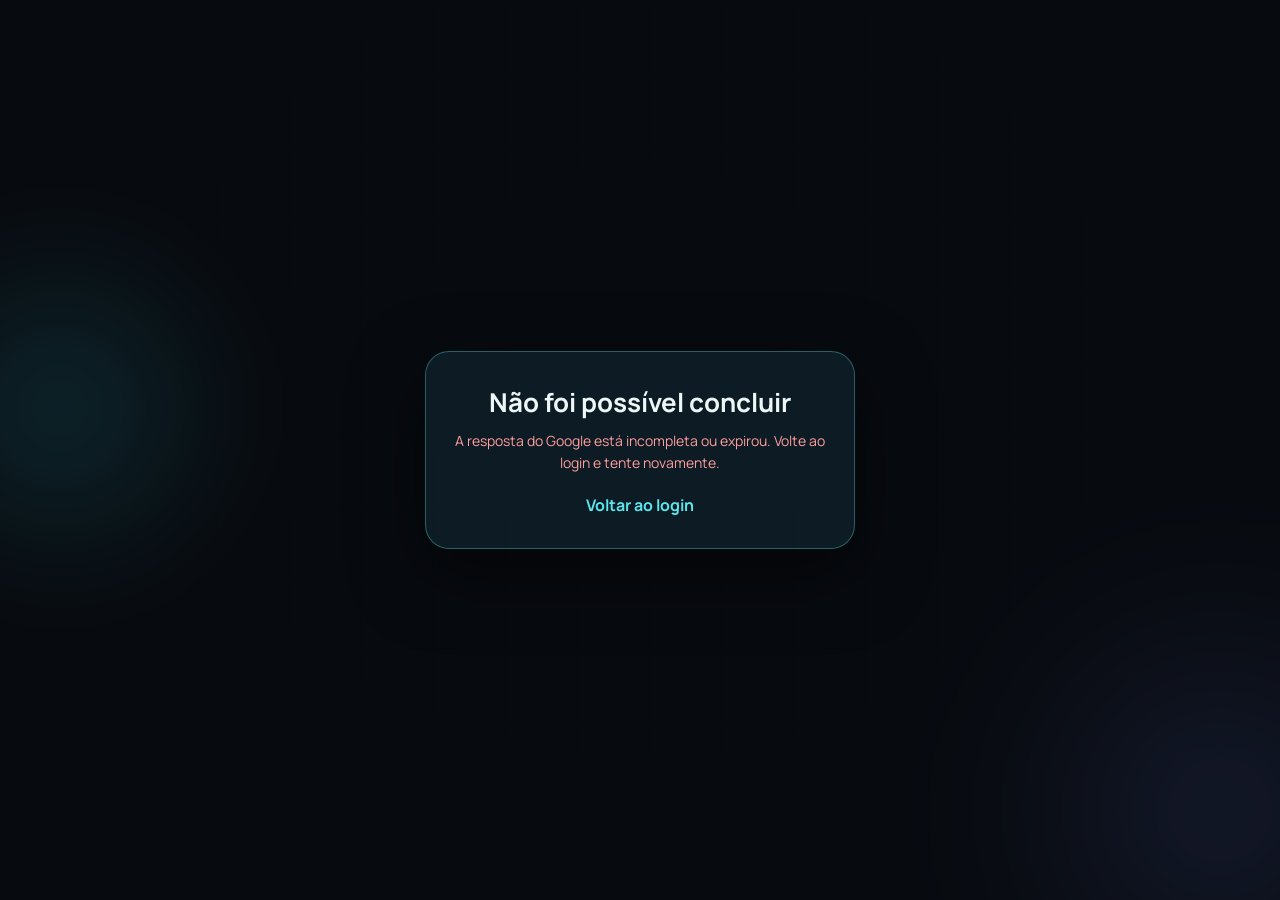
==== auth-callback.html @ b88a13aa "feat: add Google OAuth redirect callback page" ====
<!doctype html>
<html lang="pt-BR">
<head>
  <meta charset="utf-8">
  <meta name="viewport" content="width=device-width,initial-scale=1,viewport-fit=cover">
  <meta name="theme-color" content="#070a0f">
  <title>Conectando · AURORA DJ Studio</title>
  <link rel="stylesheet" href="styles.css">
  <style>
    body.callback-page{min-height:100svh;display:grid;place-items:center;padding:24px;background:#070a0f;color:#eef7f8}
    .callback-card{width:min(100%,430px);padding:32px 28px;border:1px solid #5be6ed55;border-radius:24px;background:#0d1d26ee;box-shadow:0 24px 70px #0008;text-align:center}
    .callback-spinner{width:34px;height:34px;margin:0 auto 20px;border:3px solid #5be6ed33;border-top-color:#5be6ed;border-radius:50%;animation:spin .8s linear infinite}
    .callback-card h1{margin:0 0 10px;font-size:26px}.callback-card p{margin:0;color:#a8bdc1;line-height:1.6;font-size:14px}
    .callback-error{color:#ff9d9d!important}.callback-link{display:inline-block;margin-top:20px;color:#5be6ed;text-decoration:none;font-weight:700}
    @keyframes spin{to{transform:rotate(360deg)}}
  </style>
</head>
<body class="callback-page">
  <div class="liquid liquid-a"></div><div class="liquid liquid-b"></div><div class="grid-glow"></div>
  <main class="callback-card">
    <div class="callback-spinner" id="spinner"></div>
    <h1 id="title">Conectando sua conta</h1>
    <p id="message">Aguarde um instante. Você será levado ao Studio automaticamente.</p>
  </main>
  <script>
    (async () => {
      const title = document.getElementById('title');
      const message = document.getElementById('message');
      const spinner = document.getElementById('spinner');
      const params = new URLSearchParams(window.location.hash.slice(1));
      const error = params.get('error');
      if (error) {
        spinner.style.display = 'none';
        title.textContent = 'Login não concluído';
        message.textContent = params.get('error_description') || 'O Google cancelou a autenticação. Tente novamente.';
        message.classList.add('callback-error');
        const link = document.createElement('a'); link.className = 'callback-link'; link.href = '/login.html'; link.textContent = 'Voltar ao login'; document.querySelector('.callback-card').appendChild(link);
        return;
      }
      const token = params.get('access_token');
      const returnedState = params.get('state');
      const expectedState = localStorage.getItem('aurora-oauth-state');
      if (!token || (expectedState && returnedState !== expectedState)) {
        spinner.style.display = 'none';
        title.textContent = 'Não foi possível concluir';
        message.textContent = 'A resposta do Google está incompleta ou expirou. Volte ao login e tente novamente.';
        message.classList.add('callback-error');
        const link = document.createElement('a'); link.className = 'callback-link'; link.href = '/login.html'; link.textContent = 'Voltar ao login'; document.querySelector('.callback-card').appendChild(link);
        return;
      }
      try {
        const response = await fetch('https://openidconnect.googleapis.com/v1/userinfo', {headers: {Authorization: 'Bearer ' + token}});
        if (!response.ok) throw new Error('userinfo');
        const profile = await response.json();
        if (!profile.email) throw new Error('email');
        localStorage.setItem('aurora-google-email', profile.email);
        if (profile.name) localStorage.setItem('aurora-google-name', profile.name);
        localStorage.removeItem('aurora-oauth-state');
        history.replaceState({}, document.title, window.location.pathname);
        window.location.replace('/');
      } catch (_) {
        spinner.style.display = 'none';
        title.textContent = 'Não foi possível validar a conta';
        message.textContent = 'O Google respondeu, mas a confirmação demorou. Tente novamente em alguns segundos.';
        message.classList.add('callback-error');
        const link = document.createElement('a'); link.className = 'callback-link'; link.href = '/login.html'; link.textContent = 'Tentar novamente'; document.querySelector('.callback-card').appendChild(link);
      }
    })();
  </script>
</body>
</html>
---- styles.css ----
@import url('https://fonts.googleapis.com/css2?family=DM+Mono:wght@400;500&family=Manrope:wght@400;500;600;700;800&display=swap');
:root{--bg:#070a0f;--panel:#0c1119e8;--panel2:#111a24;--line:#22303d;--line2:#2d4151;--text:#edf7f8;--muted:#8da2ae;--cyan:#5be6ed;--blue:#6e8cff;--lime:#c8f36d;--danger:#ff7f8f;--shadow:0 24px 70px #0008}
*{box-sizing:border-box}html,body{margin:0;min-height:100%;background:var(--bg);color:var(--text);font-family:Manrope,system-ui,sans-serif}body{overflow-x:hidden}button,input{font:inherit}button{cursor:pointer;color:inherit;border:0}.liquid{position:fixed;pointer-events:none;border-radius:50%;filter:blur(45px);z-index:0;mix-blend-mode:screen;opacity:.35;transition:transform 1.4s cubic-bezier(.2,.8,.2,1)}.liquid-a{width:420px;height:420px;left:-150px;top:22%;background:radial-gradient(circle,#2bdbe866,transparent 65%)}.liquid-b{width:520px;height:520px;right:-200px;bottom:-170px;background:radial-gradient(circle,#6c7eff55,transparent 68%)}.grid-glow{position:fixed;inset:0;pointer-events:none;z-index:0;opacity:.18;background-image:linear-gradient(#5be6ed12 1px,transparent 1px),linear-gradient(90deg,#5be6ed12 1px,transparent 1px);background-size:72px 72px;mask-image:radial-gradient(ellipse at 50% 40%,#000 0%,transparent 75%)}.app-shell{position:relative;z-index:1;display:flex;min-height:100vh}.sidebar{width:246px;flex:0 0 246px;display:flex;flex-direction:column;padding:26px 16px 18px;border-right:1px solid #1a2733;background:linear-gradient(180deg,#0a1017f5,#070b10f4);backdrop-filter:blur(18px)}.brand{display:flex;align-items:center;gap:11px;padding:0 10px 30px}.brand-mark{display:grid;place-items:center;width:34px;height:34px;border:1px solid #5be6ed55;border-radius:11px;color:#031116;background:linear-gradient(135deg,var(--cyan),var(--blue));font-size:22px;font-weight:800}.brand strong{display:block;font-size:14px;letter-spacing:.16em}.brand small{display:block;margin-top:3px;color:var(--muted);font:10px 'DM Mono',monospace;letter-spacing:.13em}.nav-label{margin:19px 10px 8px;color:#5f7480;font:10px 'DM Mono',monospace;letter-spacing:.18em}.nav-item{display:flex;align-items:center;gap:12px;width:100%;padding:11px 12px;margin:2px 0;border-radius:10px;background:transparent;color:#91a5b0;font-size:13px;font-weight:600;text-align:left;transition:.2s}.nav-item span{width:18px;color:#71909e;font-size:16px;text-align:center}.nav-item:hover{background:#15212b;color:var(--text)}.nav-item.active{background:linear-gradient(90deg,#14313a,#142231);color:var(--text);box-shadow:inset 2px 0 var(--cyan)}.nav-item.active span{color:var(--cyan)}.sidebar-bottom{margin-top:auto}.plan-card{display:flex;align-items:center;gap:9px;padding:12px;margin-bottom:10px;border:1px solid #253946;border-radius:13px;background:#0d1720}.plan-dot{width:8px;height:8px;border-radius:50%;background:var(--lime);box-shadow:0 0 13px #c8f36d99}.plan-card b{display:block;font-size:12px}.plan-card small{display:block;margin-top:3px;color:var(--muted);font:10px 'DM Mono',monospace}.chevron{margin-left:auto;color:#7893a0;font-size:18px}.login-link{display:flex;align-items:center;gap:9px;width:100%;padding:11px 12px;background:#111b24;border:1px solid #253a48;border-radius:10px;color:#c5d9df;font-size:12px;font-weight:700}.google-g{display:grid;place-items:center;width:22px;height:22px;border-radius:50%;background:#fff;color:#4285f4;font:700 14px Arial}.main{flex:1;min-width:0}.topbar{height:77px;display:flex;align-items:center;justify-content:space-between;padding:0 clamp(18px,3vw,44px);border-bottom:1px solid #172530;background:#070c12aa;backdrop-filter:blur(16px)}.crumb{display:flex;align-items:center;gap:9px;color:#6f8793;font:11px 'DM Mono',monospace;letter-spacing:.08em}.crumb b{color:#40515b}.crumb strong{color:#dcebef;font:600 12px Manrope}.live-dot{width:7px;height:7px;border-radius:50%;background:var(--lime);box-shadow:0 0 10px #c8f36d}.top-actions{display:flex;align-items:center;gap:18px}.secured{color:#6e8792;font:10px 'DM Mono',monospace;letter-spacing:.07em}.avatar{width:34px;height:34px;border-radius:50%;background:#122e35;border:1px solid #3a6d73;color:var(--cyan);font-weight:800}.menu-toggle,.close-menu{display:none}.content{max-width:1480px;margin:0 auto;padding:36px clamp(18px,3vw,48px) 50px}.welcome-row{display:flex;align-items:flex-end;justify-content:space-between;gap:25px;margin-bottom:30px}.eyebrow,.kicker{margin:0 0 10px;color:var(--cyan);font:500 10px 'DM Mono',monospace;letter-spacing:.2em}.welcome-row h1{margin:0;font-size:clamp(34px,4vw,58px);letter-spacing:-.05em;line-height:1}.welcome-row h1 em{color:var(--cyan);font-style:normal}.subtitle{max-width:540px;margin:14px 0 0;color:#91a6b1;font-size:14px;line-height:1.6}.quota{width:240px;padding:15px 17px;border:1px solid var(--line);border-radius:14px;background:#0b141ce8}.quota>div:first-child{display:flex;justify-content:space-between;align-items:center}.quota span{color:#758e9a;font:10px 'DM Mono',monospace;letter-spacing:.16em}.quota b{font:500 12px 'DM Mono',monospace;color:#d5e8ec}.quota-bar{height:5px;margin:13px 0 9px;border-radius:99px;background:#172630;overflow:hidden}.quota-bar i{display:block;width:0;height:100%;border-radius:99px;background:linear-gradient(90deg,var(--cyan),var(--blue));transition:.3s}.quota small{color:#69808d;font-size:10px}.studio-grid{display:grid;grid-template-columns:minmax(260px,.8fr) minmax(400px,1.4fr) minmax(260px,.8fr);gap:14px}.panel{border:1px solid var(--line);border-radius:16px;background:linear-gradient(145deg,#0d151ee8,#0a1118e8);box-shadow:0 12px 36px #0003;overflow:hidden}.panel-heading{display:flex;align-items:flex-start;justify-content:space-between;gap:12px;padding:20px 20px 15px}.panel h2{margin:0;font-size:17px;letter-spacing:-.03em}.status-chip,.export-count{padding:5px 8px;border:1px solid #2d5962;border-radius:6px;background:#0e252a;color:var(--cyan);font:10px 'DM Mono',monospace}.dropzone{display:flex;flex-direction:column;align-items:center;justify-content:center;min-height:230px;margin:0 16px;padding:25px 15px;border:1px dashed #345263;border-radius:13px;background:#0a151d;text-align:center;transition:.2s}.dropzone:hover,.dropzone.drag{border-color:var(--cyan);background:#0d2228;transform:translateY(-1px)}.drop-icon{display:grid;place-items:center;width:42px;height:42px;margin-bottom:14px;border:1px solid #3b6973;border-radius:12px;color:var(--cyan);font-size:22px}.dropzone strong{font-size:13px}.dropzone>span{margin-top:5px;color:#76909c;font-size:11px}.outline-btn{margin-top:18px;padding:9px 13px;border:1px solid #3b6874;border-radius:8px;background:#11222b;color:#c8f4f5;font-size:12px;font-weight:700}.dropzone small{margin-top:14px;color:#5f7781;font:10px 'DM Mono',monospace}.track-info{display:flex;align-items:center;gap:11px;margin:14px 16px 0;padding:11px;border:1px solid #1f303b;border-radius:10px;background:#0b151d}.track-info.empty{opacity:.8}.track-art,.mini-cover{display:grid;place-items:center;width:33px;height:33px;flex:0 0 33px;border-radius:9px;background:linear-gradient(135deg,#153b42,#1e2d61);color:var(--cyan);font-size:18px}.track-info b,.now-copy b{display:block;font-size:11px;white-space:nowrap;overflow:hidden;text-overflow:ellipsis;max-width:180px}.track-info small,.now-copy small{display:block;margin-top:3px;color:#718995;font-size:10px}.track-time{margin-left:auto;color:#718995;font:10px 'DM Mono',monospace}audio{display:none}.canvas-wrap{position:relative;height:284px;margin:0 16px;border:1px solid #1e3542;border-radius:13px;background:radial-gradient(circle at 50% 55%,#0d2935,#071016 72%);overflow:hidden}.canvas-wrap canvas{width:100%;height:100%;display:block}.canvas-overlay{position:absolute;inset:14px;display:flex;justify-content:space-between;align-items:flex-start;pointer-events:none;color:#69818d;font:10px 'DM Mono',monospace;text-transform:uppercase;letter-spacing:.08em}.fps{color:#43606c}.visual-tools{display:flex;gap:4px}.tiny{padding:6px 8px;border:1px solid #253a47;border-radius:6px;background:#0b151d;color:#78909a;font:10px 'DM Mono',monospace}.tiny.active{background:#15363d;color:var(--cyan);border-color:#39727a}.now-playing{display:flex;align-items:center;gap:11px;padding:15px 18px 18px}.now-copy{min-width:0;flex:1}.play-btn{display:grid;place-items:center;width:34px;height:34px;border:1px solid #36727b;border-radius:50%;background:#12333b;color:var(--cyan);font-size:13px}.control{padding:9px 20px}.control-label{display:flex;justify-content:space-between;margin-bottom:9px;color:#b7cbd0;font-size:12px}.control-label b{color:var(--cyan);font:500 11px 'DM Mono',monospace}.control input{width:100%;height:4px;appearance:none;border-radius:8px;background:#1b2c37;outline:none}.control input::-webkit-slider-thumb{appearance:none;width:15px;height:15px;border:2px solid #061014;border-radius:50%;background:var(--cyan);box-shadow:0 0 0 2px #3eb5bd66}.control input::-moz-range-thumb{width:12px;height:12px;border:2px solid #061014;border-radius:50%;background:var(--cyan)}.range-hints{display:flex;justify-content:space-between;margin-top:6px;color:#506b77;font:9px 'DM Mono',monospace}.mixer-footer{display:flex;justify-content:space-between;align-items:center;margin:16px 20px 20px;padding-top:15px;border-top:1px solid #1c2d37;color:#68818c;font:10px 'DM Mono',monospace}.signal{display:inline-block;width:7px;height:7px;margin-right:6px;border-radius:50%;background:var(--lime);box-shadow:0 0 9px #c8f36d}.ghost-btn,.text-btn,.reset-btn{padding:6px 8px;background:transparent;color:#86a2ad;font-size:11px}.ghost-btn:hover,.text-btn:hover{color:var(--cyan)}.bottom-grid{display:grid;grid-template-columns:1.3fr .7fr;gap:14px;margin-top:14px}.queue-panel,.export-panel{min-height:190px}.queue-empty{display:grid;place-items:center;min-height:120px;text-align:center;color:#708895}.queue-empty>span{font-size:28px;color:#416771}.queue-empty p{margin:6px 0 0;font-size:12px;line-height:1.6}.queue-empty small{color:#5d7580;font-size:10px}.export-panel>p{margin:0 20px 18px;color:#87a0aa;font-size:12px;line-height:1.6}.primary-btn{display:flex;align-items:center;justify-content:center;gap:9px;width:calc(100% - 40px);margin:0 20px;padding:12px;border-radius:10px;background:linear-gradient(135deg,var(--cyan),#55a6ff);color:#041117;font-size:12px;font-weight:800;transition:.2s}.primary-btn:hover:not(:disabled){transform:translateY(-1px);box-shadow:0 9px 22px #5be6ed33}.primary-btn:disabled{opacity:.42;cursor:not-allowed}.primary-btn b{margin-left:auto;font:10px 'DM Mono',monospace;opacity:.65}.privacy-note{display:block;margin:12px 20px;color:#5f7781;font-size:10px}.info-strip{display:flex;align-items:center;gap:10px;margin-top:14px;padding:13px 16px;border:1px solid #203441;border-radius:12px;background:#0b151ce8}.info-icon{display:grid;place-items:center;width:20px;height:20px;border:1px solid #396674;border-radius:50%;color:var(--cyan);font:11px serif}.info-strip p{flex:1;margin:0;color:#7e98a3;font-size:11px}.info-strip p b{color:#bfdde1}.modal-backdrop{position:fixed;inset:0;z-index:10;display:grid;place-items:center;padding:18px;background:#02050ae8;backdrop-filter:blur(12px)}.modal-card{position:relative;width:min(390px,100%);padding:28px;border:1px solid #2e5965;border-radius:18px;background:linear-gradient(145deg,#101b24,#071017);box-shadow:var(--shadow)}.modal-card h2{margin:8px 0;font-size:25px}.modal-card p{margin:0 0 20px;color:#93aab3;font-size:13px;line-height:1.6}.modal-card small{display:block;margin-top:13px;color:#657e89;font-size:10px}.modal-close{position:absolute;top:13px;right:13px;width:30px;height:30px;border-radius:8px;background:#13222c;color:#9bb7c0;font-size:20px}.google-btn{display:flex;align-items:center;justify-content:center;gap:10px;width:100%;padding:12px;border-radius:10px;background:#f4f7f7;color:#111820;font-size:13px;font-weight:800}.google-btn .google-g{background:transparent}.close-menu{display:none}
@media(max-width:1100px){.studio-grid{grid-template-columns:1fr 1.3fr}.mixer-panel{grid-column:1/-1;display:grid;grid-template-columns:repeat(4,1fr);align-items:start}.mixer-panel .panel-heading{grid-column:1/-1}.mixer-footer{grid-column:1/-1}.bottom-grid{grid-template-columns:1fr}}
@media(max-width:760px){.sidebar{position:fixed;inset:0 auto 0 0;z-index:20;width:min(300px,88vw);transform:translateX(-105%);transition:.25s;box-shadow:20px 0 50px #000b}.sidebar.open{transform:translateX(0)}.close-menu{display:block;position:absolute;top:18px;right:14px;width:32px;height:32px;border-radius:9px;background:#14232c;color:#b8d8df;font-size:22px}.menu-toggle{display:block;width:34px;height:34px;background:transparent;color:#c3dce0;font-size:21px}.topbar{height:65px;padding:0 14px}.crumb{font-size:9px}.crumb strong{font-size:11px}.secured{display:none}.top-actions{gap:0}.content{padding:25px 13px 35px}.welcome-row{display:block;margin-bottom:20px}.welcome-row h1{font-size:37px}.subtitle{font-size:13px;margin-top:12px}.quota{width:100%;margin-top:20px}.studio-grid{display:flex;flex-direction:column;gap:12px}.visual-panel{order:-1}.panel-heading{padding:16px 15px 12px}.panel h2{font-size:16px}.visual-tools{gap:2px}.tiny{padding:5px 6px;font-size:9px}.canvas-wrap{height:230px;margin:0 12px}.now-playing{padding:12px 14px 15px}.dropzone{min-height:190px;margin:0 12px}.track-info{margin:12px}.mixer-panel{display:block}.control{padding:8px 15px}.mixer-footer{margin:14px 15px 16px}.bottom-grid{display:flex;flex-direction:column;gap:12px}.queue-panel,.export-panel{min-height:0}.info-strip{align-items:flex-start;padding:12px}.info-strip p{font-size:10px}.info-strip .text-btn{display:none}.liquid-a{width:280px;height:280px}.liquid-b{width:330px;height:330px}}
@media(prefers-reduced-motion:reduce){.liquid{transition:none}.primary-btn{transition:none}}
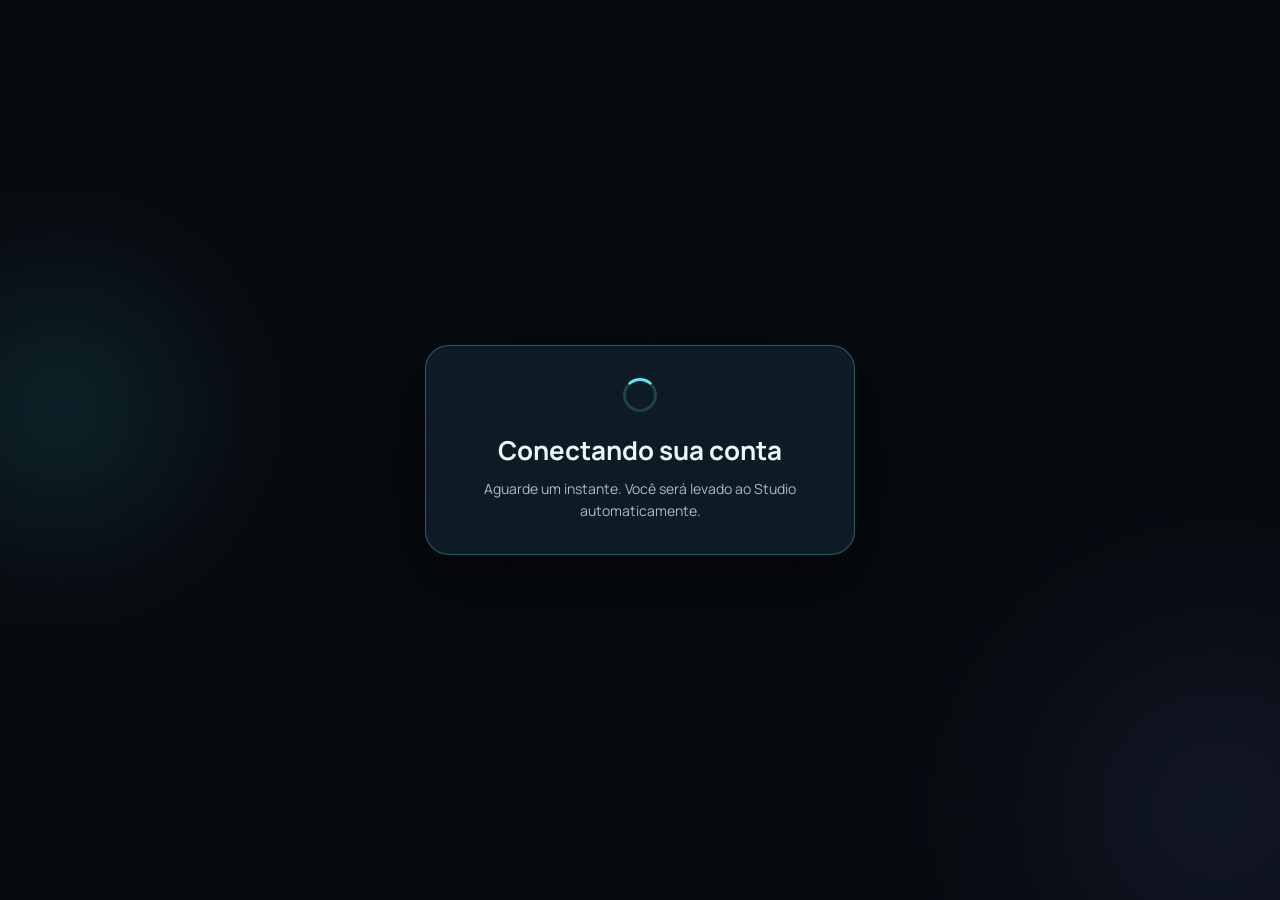
==== commit 4d72c6b6: "fix: mark completed redirect login session" ====
--- a/auth-callback.html
+++ b/auth-callback.html
@@ -53,7 +53,7 @@
         if (!response.ok) throw new Error('userinfo');
         const profile = await response.json();
         if (!profile.email) throw new Error('email');
-        localStorage.setItem('aurora-google-email', profile.email);
+        localStorage.setItem('aurora-google-email', profile.email);\n        localStorage.setItem('aurora-auth-v2', '1');
         if (profile.name) localStorage.setItem('aurora-google-name', profile.name);
         localStorage.removeItem('aurora-oauth-state');
         history.replaceState({}, document.title, window.location.pathname);
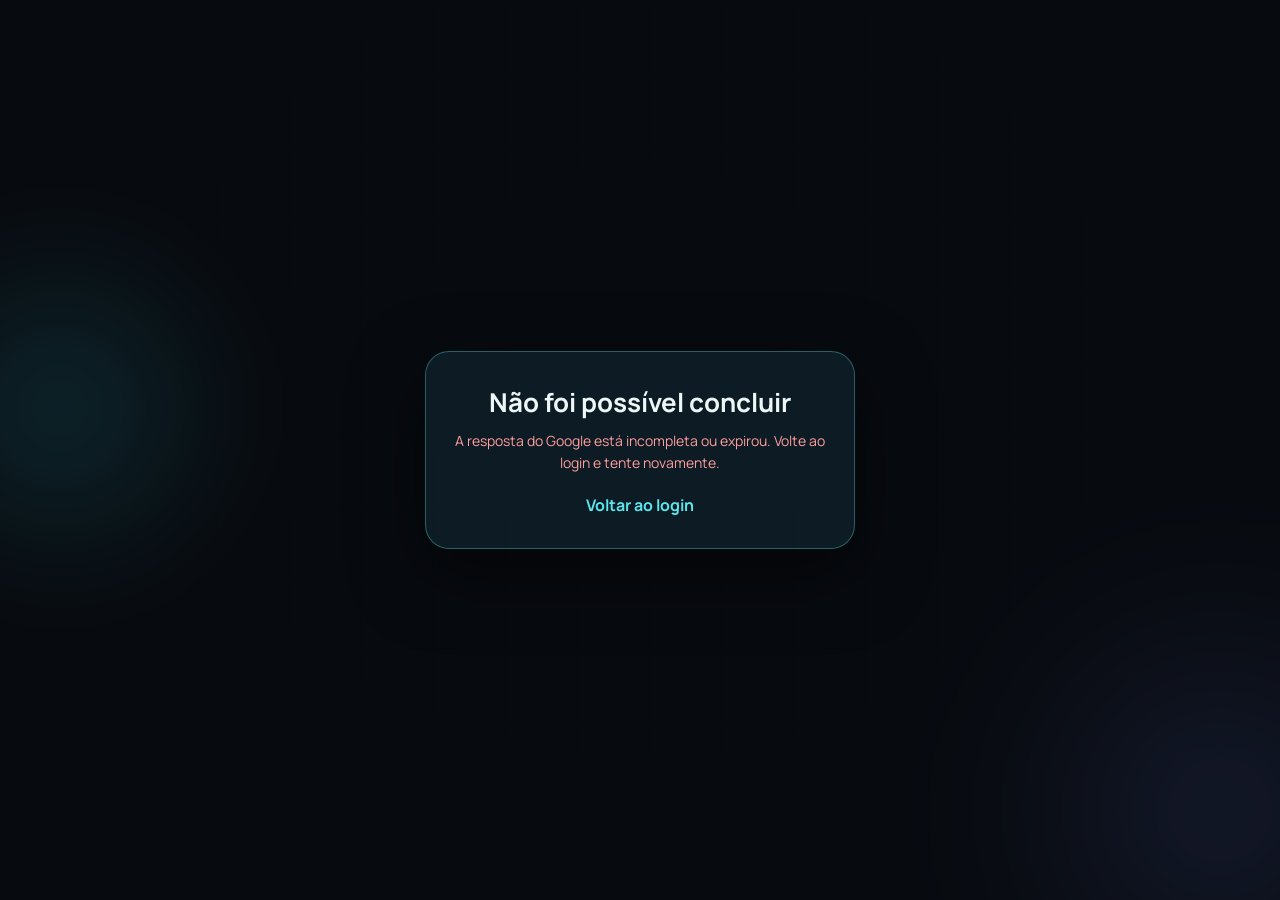
==== commit ccff7519: "fix: repair escaped newlines in OAuth callback script" ====
--- a/auth-callback.html
+++ b/auth-callback.html
@@ -49,11 +49,15 @@
         return;
       }
       try {
-        const response = await fetch('https://openidconnect.googleapis.com/v1/userinfo', {headers: {Authorization: 'Bearer ' + token}});
+        const controller = new AbortController();
+        const timeout = setTimeout(() => controller.abort(), 8000);
+        const response = await fetch('https://openidconnect.googleapis.com/v1/userinfo', {headers: {Authorization: 'Bearer ' + token}, signal: controller.signal});
+        clearTimeout(timeout);
         if (!response.ok) throw new Error('userinfo');
         const profile = await response.json();
         if (!profile.email) throw new Error('email');
-        localStorage.setItem('aurora-google-email', profile.email);\n        localStorage.setItem('aurora-auth-v2', '1');
+        localStorage.setItem('aurora-google-email', profile.email);
+        localStorage.setItem('aurora-auth-v2', '1');
         if (profile.name) localStorage.setItem('aurora-google-name', profile.name);
         localStorage.removeItem('aurora-oauth-state');
         history.replaceState({}, document.title, window.location.pathname);
@@ -61,7 +65,7 @@
       } catch (_) {
         spinner.style.display = 'none';
         title.textContent = 'Não foi possível validar a conta';
-        message.textContent = 'O Google respondeu, mas a confirmação demorou. Tente novamente em alguns segundos.';
+        message.textContent = 'A confirmação do Google demorou ou foi bloqueada. Verifique a URI de redirecionamento no Google Cloud e tente novamente.';
         message.classList.add('callback-error');
         const link = document.createElement('a'); link.className = 'callback-link'; link.href = '/login.html'; link.textContent = 'Tentar novamente'; document.querySelector('.callback-card').appendChild(link);
       }
